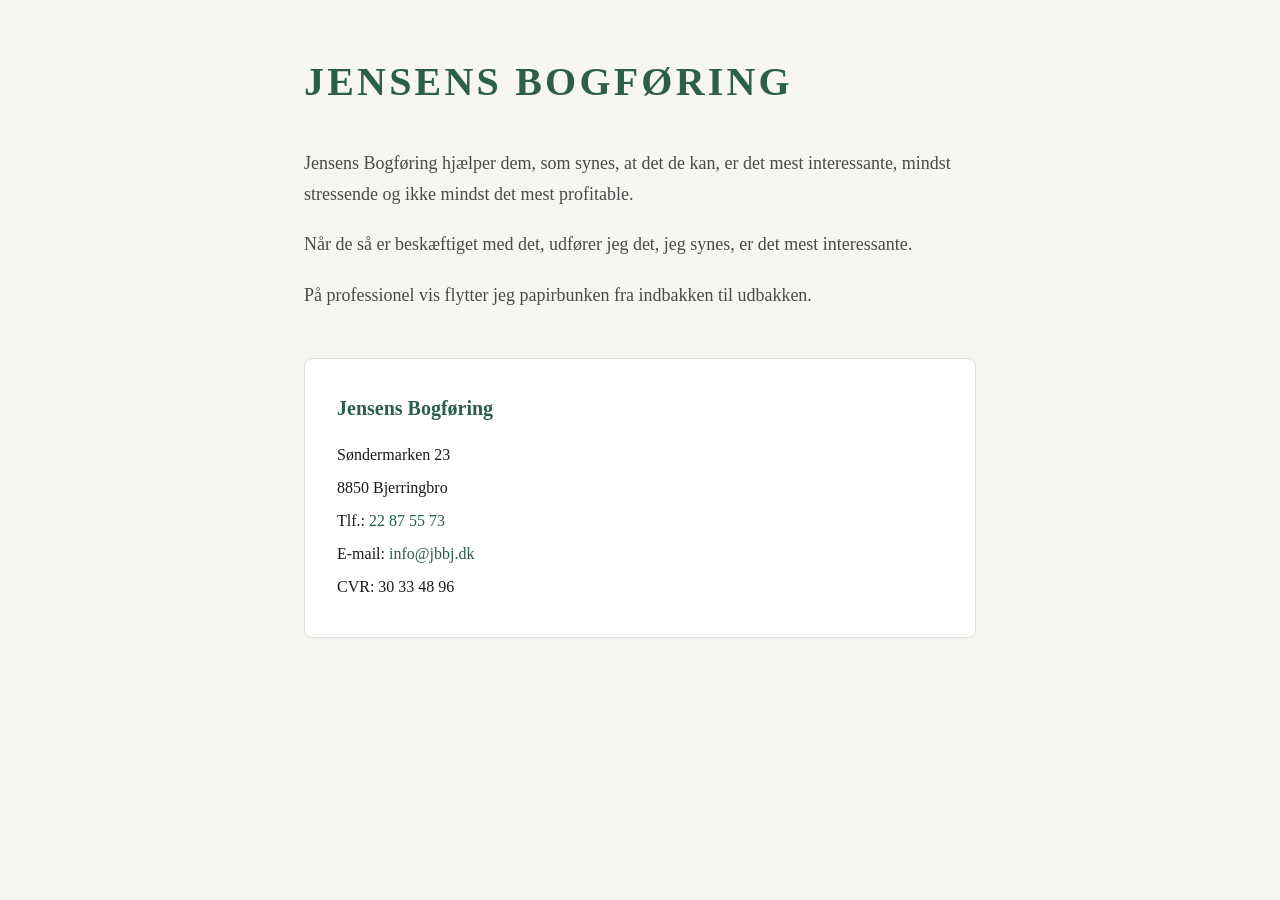
==== index.html @ cd6dfcfc "Tilføj statisk forside til Jensens Bogføring. Samme tekst som jensensbogforing.dk — klar til GitHub " ====
<!DOCTYPE html>
<html lang="da">
<head>
  <meta charset="UTF-8" />
  <meta name="viewport" content="width=device-width, initial-scale=1.0" />
  <title>Bogholder i Bjerringbro, Viborg og Randers | Jensens Bogføring</title>
  <meta name="description" content="Jensens Bogføring hjælper virksomheder med bogføring i Bjerringbro, Viborg og Randers. Professionel bogholder – papirbunken fra indbakken til udbakken." />
  <style>
    :root {
      --bg: #f7f6f3;
      --text: #1a1a1a;
      --muted: #4a4a4a;
      --accent: #2c5f4a;
      --card: #ffffff;
      --border: #e2e0da;
    }

    * {
      box-sizing: border-box;
      margin: 0;
      padding: 0;
    }

    body {
      font-family: Georgia, "Times New Roman", serif;
      background: var(--bg);
      color: var(--text);
      line-height: 1.7;
      min-height: 100vh;
    }

    .wrap {
      max-width: 720px;
      margin: 0 auto;
      padding: 3rem 1.5rem 4rem;
    }

    h1 {
      font-size: clamp(1.75rem, 5vw, 2.5rem);
      letter-spacing: 0.08em;
      text-transform: uppercase;
      color: var(--accent);
      margin-bottom: 2rem;
      font-weight: 700;
    }

    .intro p {
      font-size: 1.125rem;
      margin-bottom: 1.25rem;
      color: var(--muted);
    }

    .contact {
      margin-top: 3rem;
      padding: 2rem;
      background: var(--card);
      border: 1px solid var(--border);
      border-radius: 8px;
    }

    .contact h2 {
      font-size: 1.25rem;
      margin-bottom: 1rem;
      color: var(--accent);
    }

    .contact p {
      margin-bottom: 0.35rem;
    }

    .contact a {
      color: var(--accent);
      text-decoration: none;
    }

    .contact a:hover {
      text-decoration: underline;
    }
  </style>
</head>
<body>
  <main class="wrap">
    <h1>JENSENS BOGFØRING</h1>

    <section class="intro">
      <p>Jensens Bogføring hjælper dem, som synes, at det de kan, er det mest interessante, mindst stressende og ikke mindst det mest profitable.</p>
      <p>Når de så er beskæftiget med det, udfører jeg det, jeg synes, er det mest interessante.</p>
      <p>På professionel vis flytter jeg papirbunken fra indbakken til udbakken.</p>
    </section>

    <section class="contact">
      <h2>Jensens Bogføring</h2>
      <p>Søndermarken 23</p>
      <p>8850 Bjerringbro</p>
      <p>Tlf.: <a href="tel:+4522875573">22 87 55 73</a></p>
      <p>E-mail: <a href="mailto:info@jbbj.dk">info@jbbj.dk</a></p>
      <p>CVR: 30 33 48 96</p>
    </section>
  </main>
</body>
</html>
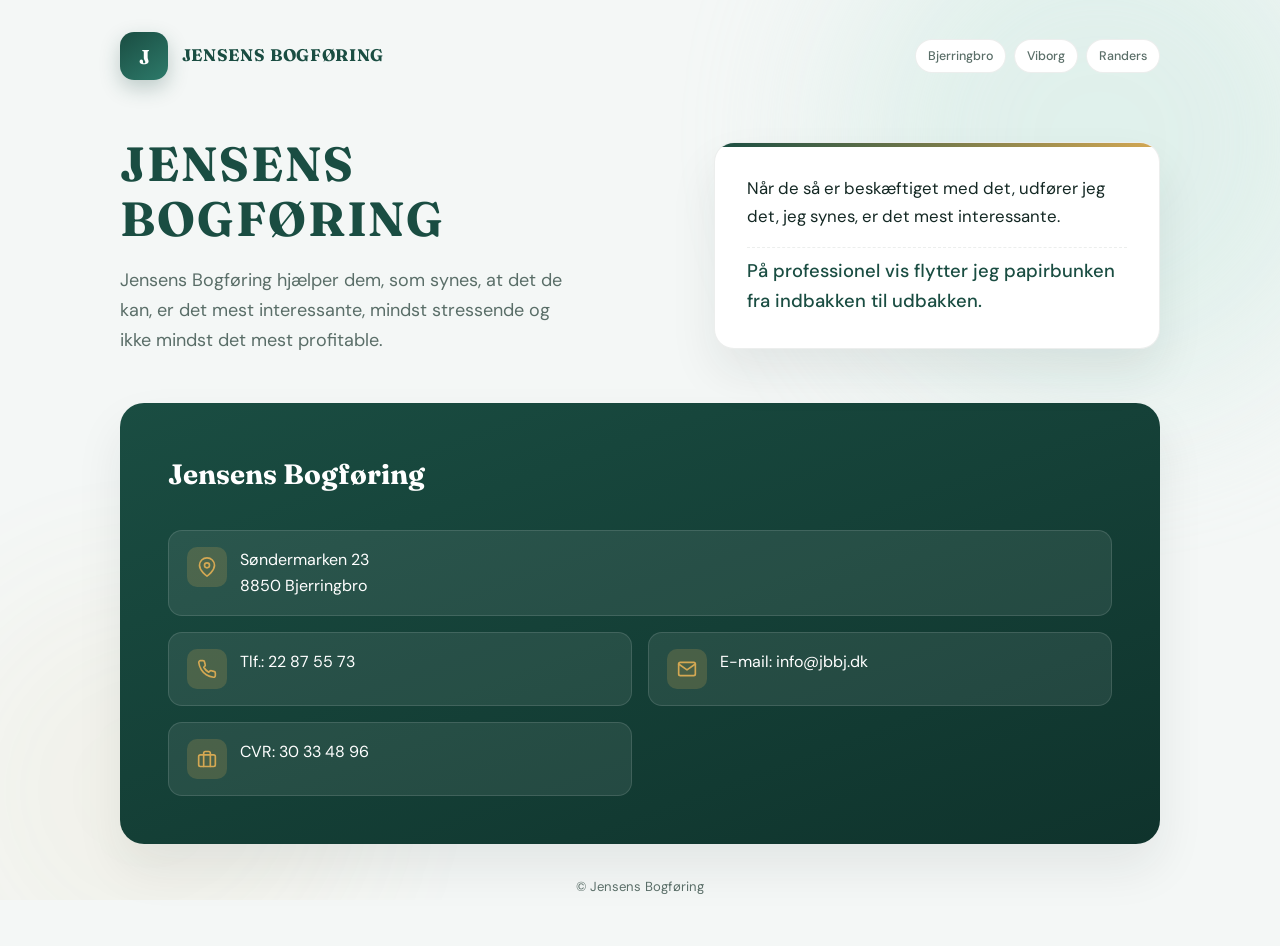
==== commit c698fc3f: "Opdatér design til moderne layout med samme tekst. Nyt hero-layout, kontaktkort og grøn/guld farvepa" ====
--- a/index.html
+++ b/index.html
@@ -5,97 +5,384 @@
   <meta name="viewport" content="width=device-width, initial-scale=1.0" />
   <title>Bogholder i Bjerringbro, Viborg og Randers | Jensens Bogføring</title>
   <meta name="description" content="Jensens Bogføring hjælper virksomheder med bogføring i Bjerringbro, Viborg og Randers. Professionel bogholder – papirbunken fra indbakken til udbakken." />
+  <link rel="preconnect" href="https://fonts.googleapis.com" />
+  <link rel="preconnect" href="https://fonts.gstatic.com" crossorigin />
+  <link href="https://fonts.googleapis.com/css2?family=DM+Sans:ital,opsz,wght@0,9..40,400;0,9..40,500;0,9..40,600;1,9..40,400&family=Fraunces:opsz,wght@9..144,600;9..144,700&display=swap" rel="stylesheet" />
   <style>
     :root {
-      --bg: #f7f6f3;
-      --text: #1a1a1a;
-      --muted: #4a4a4a;
-      --accent: #2c5f4a;
-      --card: #ffffff;
-      --border: #e2e0da;
-    }
-
-    * {
+      --bg: #f4f7f6;
+      --surface: #ffffff;
+      --ink: #142824;
+      --muted: #5a6e68;
+      --brand: #1a4d42;
+      --brand-light: #2d7a6a;
+      --accent: #d4a853;
+      --accent-soft: rgba(212, 168, 83, 0.14);
+      --border: rgba(20, 40, 36, 0.08);
+      --shadow: 0 24px 48px rgba(20, 40, 36, 0.08);
+      --radius: 20px;
+    }
+
+    *, *::before, *::after {
       box-sizing: border-box;
       margin: 0;
       padding: 0;
     }
 
+    html {
+      scroll-behavior: smooth;
+    }
+
     body {
-      font-family: Georgia, "Times New Roman", serif;
+      font-family: "DM Sans", system-ui, sans-serif;
       background: var(--bg);
-      color: var(--text);
-      line-height: 1.7;
+      color: var(--ink);
+      line-height: 1.65;
       min-height: 100vh;
     }
 
-    .wrap {
-      max-width: 720px;
+    .bg-shape {
+      position: fixed;
+      inset: 0;
+      z-index: -1;
+      overflow: hidden;
+      pointer-events: none;
+    }
+
+    .bg-shape::before,
+    .bg-shape::after {
+      content: "";
+      position: absolute;
+      border-radius: 50%;
+      filter: blur(80px);
+      opacity: 0.45;
+    }
+
+    .bg-shape::before {
+      width: 520px;
+      height: 520px;
+      background: #c8e8df;
+      top: -120px;
+      right: -80px;
+    }
+
+    .bg-shape::after {
+      width: 420px;
+      height: 420px;
+      background: var(--accent-soft);
+      bottom: -100px;
+      left: -60px;
+    }
+
+    .page {
+      max-width: 1080px;
       margin: 0 auto;
-      padding: 3rem 1.5rem 4rem;
-    }
-
-    h1 {
-      font-size: clamp(1.75rem, 5vw, 2.5rem);
-      letter-spacing: 0.08em;
+      padding: 2rem 1.25rem 3rem;
+    }
+
+    /* Header */
+    .site-header {
+      display: flex;
+      align-items: center;
+      justify-content: space-between;
+      gap: 1rem;
+      margin-bottom: 3.5rem;
+      flex-wrap: wrap;
+    }
+
+    .brand {
+      display: flex;
+      align-items: center;
+      gap: 0.85rem;
+      text-decoration: none;
+      color: inherit;
+    }
+
+    .brand-mark {
+      width: 48px;
+      height: 48px;
+      border-radius: 14px;
+      background: linear-gradient(145deg, var(--brand), var(--brand-light));
+      display: grid;
+      place-items: center;
+      color: #fff;
+      font-family: "Fraunces", Georgia, serif;
+      font-weight: 700;
+      font-size: 1.25rem;
+      box-shadow: 0 8px 20px rgba(26, 77, 66, 0.25);
+    }
+
+    .brand-text strong {
+      display: block;
+      font-family: "Fraunces", Georgia, serif;
+      font-size: 1.05rem;
+      letter-spacing: 0.04em;
+      color: var(--brand);
+    }
+
+    .brand-text span {
+      font-size: 0.8rem;
+      color: var(--muted);
+    }
+
+    .areas {
+      display: flex;
+      flex-wrap: wrap;
+      gap: 0.5rem;
+    }
+
+    .area-tag {
+      font-size: 0.78rem;
+      font-weight: 500;
+      padding: 0.35rem 0.75rem;
+      border-radius: 999px;
+      background: var(--surface);
+      border: 1px solid var(--border);
+      color: var(--muted);
+    }
+
+    /* Hero */
+    .hero {
+      display: grid;
+      grid-template-columns: 1fr;
+      gap: 2.5rem;
+      margin-bottom: 3rem;
+    }
+
+    @media (min-width: 768px) {
+      .hero {
+        grid-template-columns: 1.1fr 0.9fr;
+        align-items: center;
+        gap: 3rem;
+      }
+    }
+
+    .hero-copy h1 {
+      font-family: "Fraunces", Georgia, serif;
+      font-size: clamp(2rem, 5vw, 3rem);
+      line-height: 1.15;
+      color: var(--brand);
+      margin-bottom: 1.25rem;
+      letter-spacing: 0.04em;
+    }
+
+    .hero-lead {
+      font-size: 1.125rem;
+      color: var(--muted);
+      max-width: 38ch;
+    }
+
+    .hero-card {
+      background: var(--surface);
+      border: 1px solid var(--border);
+      border-radius: var(--radius);
+      padding: 2rem;
+      box-shadow: var(--shadow);
+      position: relative;
+      overflow: hidden;
+    }
+
+    .hero-card::before {
+      content: "";
+      position: absolute;
+      top: 0;
+      left: 0;
+      right: 0;
+      height: 4px;
+      background: linear-gradient(90deg, var(--brand), var(--accent));
+    }
+
+    .hero-card p {
+      font-size: 1.05rem;
+      color: var(--ink);
+      margin-bottom: 1rem;
+    }
+
+    .hero-card p:last-child {
+      margin-bottom: 0;
+    }
+
+    .hero-card p.highlight {
+      font-size: 1.15rem;
+      font-weight: 500;
+      color: var(--brand);
+      padding-top: 0.5rem;
+      border-top: 1px dashed var(--border);
+      margin-top: 0.5rem;
+    }
+
+    /* Contact */
+    .contact-section {
+      background: linear-gradient(160deg, var(--brand) 0%, #0f332c 100%);
+      border-radius: calc(var(--radius) + 4px);
+      padding: 2.5rem 2rem;
+      color: #fff;
+      box-shadow: var(--shadow);
+    }
+
+    @media (min-width: 640px) {
+      .contact-section {
+        padding: 3rem;
+      }
+    }
+
+    .contact-section h2 {
+      font-family: "Fraunces", Georgia, serif;
+      font-size: 1.75rem;
+      margin-bottom: 2rem;
+    }
+
+    .contact-grid {
+      display: grid;
+      gap: 1rem;
+    }
+
+    @media (min-width: 640px) {
+      .contact-grid {
+        grid-template-columns: repeat(2, 1fr);
+      }
+    }
+
+    .contact-item {
+      display: flex;
+      align-items: flex-start;
+      gap: 0.85rem;
+      background: rgba(255, 255, 255, 0.08);
+      border: 1px solid rgba(255, 255, 255, 0.12);
+      border-radius: 14px;
+      padding: 1rem 1.1rem;
+      transition: background 0.2s ease;
+    }
+
+    .contact-item:hover {
+      background: rgba(255, 255, 255, 0.12);
+    }
+
+    .contact-icon {
+      flex-shrink: 0;
+      width: 40px;
+      height: 40px;
+      border-radius: 10px;
+      background: rgba(212, 168, 83, 0.2);
+      display: grid;
+      place-items: center;
+      color: var(--accent);
+    }
+
+    .contact-icon svg {
+      width: 20px;
+      height: 20px;
+    }
+
+    .contact-item strong {
+      display: block;
+      font-size: 0.75rem;
       text-transform: uppercase;
+      letter-spacing: 0.06em;
+      color: rgba(255, 255, 255, 0.55);
+      margin-bottom: 0.15rem;
+    }
+
+    .contact-item span,
+    .contact-item a {
+      font-size: 1rem;
+      color: #fff;
+      text-decoration: none;
+    }
+
+    .contact-item a:hover {
       color: var(--accent);
-      margin-bottom: 2rem;
-      font-weight: 700;
-    }
-
-    .intro p {
-      font-size: 1.125rem;
-      margin-bottom: 1.25rem;
+    }
+
+    .contact-item.wide {
+      grid-column: 1 / -1;
+    }
+
+    footer {
+      margin-top: 2rem;
+      text-align: center;
+      font-size: 0.82rem;
       color: var(--muted);
-    }
-
-    .contact {
-      margin-top: 3rem;
-      padding: 2rem;
-      background: var(--card);
-      border: 1px solid var(--border);
-      border-radius: 8px;
-    }
-
-    .contact h2 {
-      font-size: 1.25rem;
-      margin-bottom: 1rem;
-      color: var(--accent);
-    }
-
-    .contact p {
-      margin-bottom: 0.35rem;
-    }
-
-    .contact a {
-      color: var(--accent);
-      text-decoration: none;
-    }
-
-    .contact a:hover {
-      text-decoration: underline;
     }
   </style>
 </head>
 <body>
-  <main class="wrap">
-    <h1>JENSENS BOGFØRING</h1>
-
-    <section class="intro">
-      <p>Jensens Bogføring hjælper dem, som synes, at det de kan, er det mest interessante, mindst stressende og ikke mindst det mest profitable.</p>
-      <p>Når de så er beskæftiget med det, udfører jeg det, jeg synes, er det mest interessante.</p>
-      <p>På professionel vis flytter jeg papirbunken fra indbakken til udbakken.</p>
-    </section>
-
-    <section class="contact">
-      <h2>Jensens Bogføring</h2>
-      <p>Søndermarken 23</p>
-      <p>8850 Bjerringbro</p>
-      <p>Tlf.: <a href="tel:+4522875573">22 87 55 73</a></p>
-      <p>E-mail: <a href="mailto:info@jbbj.dk">info@jbbj.dk</a></p>
-      <p>CVR: 30 33 48 96</p>
-    </section>
-  </main>
+  <div class="bg-shape" aria-hidden="true"></div>
+
+  <div class="page">
+    <header class="site-header">
+      <a href="#" class="brand">
+        <div class="brand-mark" aria-hidden="true">J</div>
+        <div class="brand-text">
+          <strong>JENSENS BOGFØRING</strong>
+        </div>
+      </a>
+      <div class="areas" aria-label="Områder">
+        <span class="area-tag">Bjerringbro</span>
+        <span class="area-tag">Viborg</span>
+        <span class="area-tag">Randers</span>
+      </div>
+    </header>
+
+    <main>
+      <section class="hero">
+        <div class="hero-copy">
+          <h1>JENSENS BOGFØRING</h1>
+          <p class="hero-lead">Jensens Bogføring hjælper dem, som synes, at det de kan, er det mest interessante, mindst stressende og ikke mindst det mest profitable.</p>
+        </div>
+
+        <div class="hero-card">
+          <p>Når de så er beskæftiget med det, udfører jeg det, jeg synes, er det mest interessante.</p>
+          <p class="highlight">På professionel vis flytter jeg papirbunken fra indbakken til udbakken.</p>
+        </div>
+      </section>
+
+      <section class="contact-section" id="kontakt">
+        <h2>Jensens Bogføring</h2>
+
+        <div class="contact-grid">
+          <div class="contact-item wide">
+            <div class="contact-icon" aria-hidden="true">
+              <svg viewBox="0 0 24 24" fill="none" stroke="currentColor" stroke-width="2" stroke-linecap="round" stroke-linejoin="round"><path d="M21 10c0 7-9 13-9 13s-9-6-9-13a9 9 0 0 1 18 0z"/><circle cx="12" cy="10" r="3"/></svg>
+            </div>
+            <div>
+              <span>Søndermarken 23<br />8850 Bjerringbro</span>
+            </div>
+          </div>
+
+          <div class="contact-item">
+            <div class="contact-icon" aria-hidden="true">
+              <svg viewBox="0 0 24 24" fill="none" stroke="currentColor" stroke-width="2" stroke-linecap="round" stroke-linejoin="round"><path d="M22 16.92v3a2 2 0 0 1-2.18 2 19.79 19.79 0 0 1-8.63-3.07 19.5 19.5 0 0 1-6-6 19.79 19.79 0 0 1-3.07-8.67A2 2 0 0 1 4.11 2h3a2 2 0 0 1 2 1.72c.127.96.361 1.903.7 2.81a2 2 0 0 1-.45 2.11L8.09 9.91a16 16 0 0 0 6 6l1.27-1.27a2 2 0 0 1 2.11-.45c.907.339 1.85.573 2.81.7A2 2 0 0 1 22 16.92z"/></svg>
+            </div>
+            <div>
+              <span>Tlf.: <a href="tel:+4522875573">22 87 55 73</a></span>
+            </div>
+          </div>
+
+          <div class="contact-item">
+            <div class="contact-icon" aria-hidden="true">
+              <svg viewBox="0 0 24 24" fill="none" stroke="currentColor" stroke-width="2" stroke-linecap="round" stroke-linejoin="round"><path d="M4 4h16c1.1 0 2 .9 2 2v12c0 1.1-.9 2-2 2H4c-1.1 0-2-.9-2-2V6c0-1.1.9-2 2-2z"/><polyline points="22,6 12,13 2,6"/></svg>
+            </div>
+            <div>
+              <span>E-mail: <a href="mailto:info@jbbj.dk">info@jbbj.dk</a></span>
+            </div>
+          </div>
+
+          <div class="contact-item">
+            <div class="contact-icon" aria-hidden="true">
+              <svg viewBox="0 0 24 24" fill="none" stroke="currentColor" stroke-width="2" stroke-linecap="round" stroke-linejoin="round"><rect x="2" y="7" width="20" height="14" rx="2" ry="2"/><path d="M16 21V5a2 2 0 0 0-2-2h-4a2 2 0 0 0-2 2v16"/></svg>
+            </div>
+            <div>
+              <span>CVR: 30 33 48 96</span>
+            </div>
+          </div>
+        </div>
+      </section>
+    </main>
+
+    <footer>
+      <p>&copy; Jensens Bogføring</p>
+    </footer>
+  </div>
 </body>
 </html>
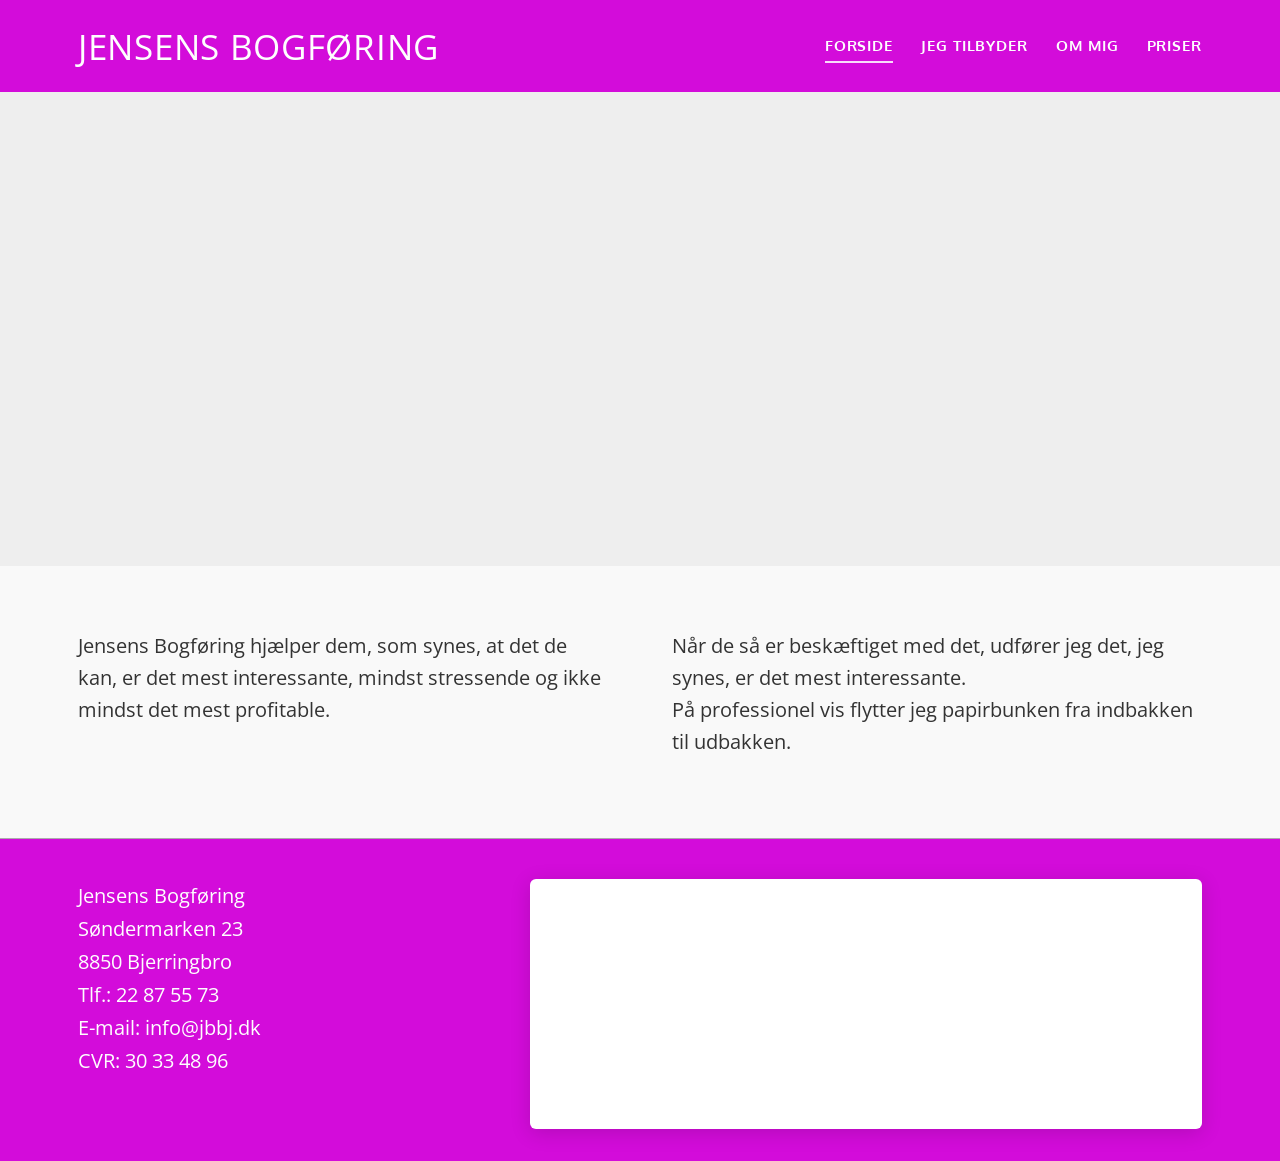
==== commit 5a637c43: "Redesign inspireret af jensensbogforing.dk. Magenta header/footer, hero-billede, to kolonner og kort" ====
--- a/index.html
+++ b/index.html
@@ -5,22 +5,18 @@
   <meta name="viewport" content="width=device-width, initial-scale=1.0" />
   <title>Bogholder i Bjerringbro, Viborg og Randers | Jensens Bogføring</title>
   <meta name="description" content="Jensens Bogføring hjælper virksomheder med bogføring i Bjerringbro, Viborg og Randers. Professionel bogholder – papirbunken fra indbakken til udbakken." />
+  <link rel="icon" href="https://impro.usercontent.one/appid/oneComWsb/domain/jensensbogforing.dk/media/jensensbogforing.dk/Bilder/FaviconNEU.png?etag=%224f8cc-57028c20%22&amp;sourceContentType=image%2Fpng&amp;resize=32,32&amp;ignoreAspectRatio" />
   <link rel="preconnect" href="https://fonts.googleapis.com" />
   <link rel="preconnect" href="https://fonts.gstatic.com" crossorigin />
-  <link href="https://fonts.googleapis.com/css2?family=DM+Sans:ital,opsz,wght@0,9..40,400;0,9..40,500;0,9..40,600;1,9..40,400&family=Fraunces:opsz,wght@9..144,600;9..144,700&display=swap" rel="stylesheet" />
+  <link href="https://fonts.googleapis.com/css2?family=Open+Sans:wght@400;600&family=Oxygen:wght@400;700&display=swap" rel="stylesheet" />
   <style>
     :root {
-      --bg: #f4f7f6;
-      --surface: #ffffff;
-      --ink: #142824;
-      --muted: #5a6e68;
-      --brand: #1a4d42;
-      --brand-light: #2d7a6a;
-      --accent: #d4a853;
-      --accent-soft: rgba(212, 168, 83, 0.14);
-      --border: rgba(20, 40, 36, 0.08);
-      --shadow: 0 24px 48px rgba(20, 40, 36, 0.08);
-      --radius: 20px;
+      --brand: #d30cda;
+      --brand-dark: #b80ab8;
+      --bg: #f9f9f9;
+      --text: #333;
+      --white: #fefefe;
+      --max: 1172px;
     }
 
     *, *::before, *::after {
@@ -29,360 +25,253 @@
       padding: 0;
     }
 
-    html {
-      scroll-behavior: smooth;
-    }
-
     body {
-      font-family: "DM Sans", system-ui, sans-serif;
+      font-family: "Open Sans", Arial, sans-serif;
       background: var(--bg);
-      color: var(--ink);
-      line-height: 1.65;
-      min-height: 100vh;
-    }
-
-    .bg-shape {
-      position: fixed;
-      inset: 0;
-      z-index: -1;
-      overflow: hidden;
-      pointer-events: none;
-    }
-
-    .bg-shape::before,
-    .bg-shape::after {
-      content: "";
-      position: absolute;
-      border-radius: 50%;
-      filter: blur(80px);
-      opacity: 0.45;
-    }
-
-    .bg-shape::before {
-      width: 520px;
-      height: 520px;
-      background: #c8e8df;
-      top: -120px;
-      right: -80px;
-    }
-
-    .bg-shape::after {
-      width: 420px;
-      height: 420px;
-      background: var(--accent-soft);
-      bottom: -100px;
-      left: -60px;
-    }
-
-    .page {
-      max-width: 1080px;
-      margin: 0 auto;
-      padding: 2rem 1.25rem 3rem;
+      color: var(--text);
+      line-height: 1.6;
+    }
+
+    img {
+      display: block;
+      max-width: 100%;
+    }
+
+    a {
+      color: inherit;
+      text-decoration: none;
     }
 
     /* Header */
     .site-header {
+      background: var(--brand);
+      color: var(--white);
+    }
+
+    .header-inner {
+      max-width: var(--max);
+      margin: 0 auto;
+      padding: 1.1rem 1.5rem;
       display: flex;
       align-items: center;
       justify-content: space-between;
-      gap: 1rem;
-      margin-bottom: 3.5rem;
+      gap: 1.5rem;
       flex-wrap: wrap;
     }
 
-    .brand {
-      display: flex;
-      align-items: center;
-      gap: 0.85rem;
-      text-decoration: none;
-      color: inherit;
-    }
-
-    .brand-mark {
-      width: 48px;
-      height: 48px;
-      border-radius: 14px;
-      background: linear-gradient(145deg, var(--brand), var(--brand-light));
-      display: grid;
-      place-items: center;
-      color: #fff;
-      font-family: "Fraunces", Georgia, serif;
+    .logo {
+      font-size: clamp(1.6rem, 4vw, 2.2rem);
+      font-weight: 400;
+      letter-spacing: 0.02em;
+      color: var(--white);
+      white-space: nowrap;
+    }
+
+    .nav-toggle {
+      display: none;
+      background: none;
+      border: 2px solid rgba(255,255,255,0.6);
+      color: var(--white);
+      font-family: "Oxygen", sans-serif;
+      font-size: 0.85rem;
       font-weight: 700;
-      font-size: 1.25rem;
-      box-shadow: 0 8px 20px rgba(26, 77, 66, 0.25);
-    }
-
-    .brand-text strong {
-      display: block;
-      font-family: "Fraunces", Georgia, serif;
-      font-size: 1.05rem;
-      letter-spacing: 0.04em;
-      color: var(--brand);
-    }
-
-    .brand-text span {
-      font-size: 0.8rem;
-      color: var(--muted);
-    }
-
-    .areas {
+      letter-spacing: 0.08em;
+      text-transform: uppercase;
+      padding: 0.45rem 0.75rem;
+      border-radius: 4px;
+      cursor: pointer;
+    }
+
+    .main-nav ul {
+      list-style: none;
       display: flex;
       flex-wrap: wrap;
-      gap: 0.5rem;
-    }
-
-    .area-tag {
-      font-size: 0.78rem;
-      font-weight: 500;
-      padding: 0.35rem 0.75rem;
-      border-radius: 999px;
-      background: var(--surface);
-      border: 1px solid var(--border);
-      color: var(--muted);
+      gap: 0.25rem 1.75rem;
+    }
+
+    .main-nav a {
+      font-family: "Oxygen", sans-serif;
+      font-size: 0.95rem;
+      font-weight: 700;
+      letter-spacing: 0.06em;
+      text-transform: uppercase;
+      color: var(--white);
+      padding: 0.35rem 0;
+      border-bottom: 2px solid transparent;
+      transition: border-color 0.2s;
+    }
+
+    .main-nav a:hover,
+    .main-nav a.active {
+      border-bottom-color: rgba(255,255,255,0.85);
     }
 
     /* Hero */
     .hero {
+      width: 100%;
+      min-height: clamp(220px, 40vw, 474px);
+      background: #eee center / cover no-repeat url("https://impro.usercontent.one/appid/oneComWsb/domain/jensensbogforing.dk/media/jensensbogforing.dk/onewebmedia/Billed%205.PNG?etag=%2213bad2-5b37d314%22&sourceContentType=image%2Fpng&quality=85");
+    }
+
+    /* Content */
+    .content {
+      max-width: var(--max);
+      margin: 0 auto;
+      padding: 4rem 1.5rem 5rem;
+    }
+
+    .content-grid {
       display: grid;
-      grid-template-columns: 1fr;
-      gap: 2.5rem;
-      margin-bottom: 3rem;
-    }
-
-    @media (min-width: 768px) {
-      .hero {
-        grid-template-columns: 1.1fr 0.9fr;
-        align-items: center;
-        gap: 3rem;
-      }
-    }
-
-    .hero-copy h1 {
-      font-family: "Fraunces", Georgia, serif;
-      font-size: clamp(2rem, 5vw, 3rem);
-      line-height: 1.15;
-      color: var(--brand);
-      margin-bottom: 1.25rem;
-      letter-spacing: 0.04em;
-    }
-
-    .hero-lead {
-      font-size: 1.125rem;
-      color: var(--muted);
-      max-width: 38ch;
-    }
-
-    .hero-card {
-      background: var(--surface);
-      border: 1px solid var(--border);
-      border-radius: var(--radius);
-      padding: 2rem;
-      box-shadow: var(--shadow);
-      position: relative;
+      grid-template-columns: 1fr 1fr;
+      gap: 3rem 4rem;
+    }
+
+    .content p {
+      font-size: 1.25rem;
+      line-height: 1.6;
+    }
+
+    /* Footer */
+    .site-footer {
+      background: var(--brand);
+      color: var(--white);
+      border-top: 1px solid #acacac;
+    }
+
+    .footer-inner {
+      max-width: var(--max);
+      margin: 0 auto;
+      padding: 2.5rem 1.5rem 2rem;
+      display: grid;
+      grid-template-columns: 1fr 1.6fr;
+      gap: 2rem;
+      align-items: start;
+    }
+
+    .contact-lines h2 {
+      font-size: 1.25rem;
+      font-weight: 400;
+      line-height: 1.65;
+      margin-bottom: 0;
+    }
+
+    .contact-lines a:hover {
+      text-decoration: underline;
+    }
+
+    .map-wrap {
+      border-radius: 6px;
       overflow: hidden;
-    }
-
-    .hero-card::before {
-      content: "";
-      position: absolute;
-      top: 0;
-      left: 0;
-      right: 0;
-      height: 4px;
-      background: linear-gradient(90deg, var(--brand), var(--accent));
-    }
-
-    .hero-card p {
-      font-size: 1.05rem;
-      color: var(--ink);
-      margin-bottom: 1rem;
-    }
-
-    .hero-card p:last-child {
-      margin-bottom: 0;
-    }
-
-    .hero-card p.highlight {
-      font-size: 1.15rem;
-      font-weight: 500;
-      color: var(--brand);
-      padding-top: 0.5rem;
-      border-top: 1px dashed var(--border);
-      margin-top: 0.5rem;
-    }
-
-    /* Contact */
-    .contact-section {
-      background: linear-gradient(160deg, var(--brand) 0%, #0f332c 100%);
-      border-radius: calc(var(--radius) + 4px);
-      padding: 2.5rem 2rem;
-      color: #fff;
-      box-shadow: var(--shadow);
-    }
-
-    @media (min-width: 640px) {
-      .contact-section {
-        padding: 3rem;
-      }
-    }
-
-    .contact-section h2 {
-      font-family: "Fraunces", Georgia, serif;
-      font-size: 1.75rem;
-      margin-bottom: 2rem;
-    }
-
-    .contact-grid {
-      display: grid;
-      gap: 1rem;
-    }
-
-    @media (min-width: 640px) {
-      .contact-grid {
-        grid-template-columns: repeat(2, 1fr);
-      }
-    }
-
-    .contact-item {
-      display: flex;
-      align-items: flex-start;
-      gap: 0.85rem;
-      background: rgba(255, 255, 255, 0.08);
-      border: 1px solid rgba(255, 255, 255, 0.12);
-      border-radius: 14px;
-      padding: 1rem 1.1rem;
-      transition: background 0.2s ease;
-    }
-
-    .contact-item:hover {
-      background: rgba(255, 255, 255, 0.12);
-    }
-
-    .contact-icon {
-      flex-shrink: 0;
-      width: 40px;
-      height: 40px;
-      border-radius: 10px;
-      background: rgba(212, 168, 83, 0.2);
-      display: grid;
-      place-items: center;
-      color: var(--accent);
-    }
-
-    .contact-icon svg {
-      width: 20px;
-      height: 20px;
-    }
-
-    .contact-item strong {
+      box-shadow: 0 4px 20px rgba(0,0,0,0.15);
+      background: #fff;
+      min-height: 250px;
+    }
+
+    .map-wrap iframe {
       display: block;
-      font-size: 0.75rem;
-      text-transform: uppercase;
-      letter-spacing: 0.06em;
-      color: rgba(255, 255, 255, 0.55);
-      margin-bottom: 0.15rem;
-    }
-
-    .contact-item span,
-    .contact-item a {
-      font-size: 1rem;
-      color: #fff;
-      text-decoration: none;
-    }
-
-    .contact-item a:hover {
-      color: var(--accent);
-    }
-
-    .contact-item.wide {
-      grid-column: 1 / -1;
-    }
-
-    footer {
-      margin-top: 2rem;
-      text-align: center;
-      font-size: 0.82rem;
-      color: var(--muted);
+      width: 100%;
+      height: 250px;
+      border: 0;
+    }
+
+    /* Mobile */
+    @media (max-width: 768px) {
+      .nav-toggle {
+        display: block;
+        margin-left: auto;
+      }
+
+      .main-nav {
+        display: none;
+        width: 100%;
+      }
+
+      .main-nav.open {
+        display: block;
+      }
+
+      .main-nav ul {
+        flex-direction: column;
+        gap: 0.5rem;
+        padding-top: 0.5rem;
+      }
+
+      .content-grid {
+        grid-template-columns: 1fr;
+        gap: 2rem;
+      }
+
+      .content {
+        padding: 2.5rem 1.25rem 3rem;
+      }
+
+      .content p {
+        font-size: 1.1rem;
+      }
+
+      .footer-inner {
+        grid-template-columns: 1fr;
+      }
     }
   </style>
 </head>
 <body>
-  <div class="bg-shape" aria-hidden="true"></div>
-
-  <div class="page">
-    <header class="site-header">
-      <a href="#" class="brand">
-        <div class="brand-mark" aria-hidden="true">J</div>
-        <div class="brand-text">
-          <strong>JENSENS BOGFØRING</strong>
-        </div>
-      </a>
-      <div class="areas" aria-label="Områder">
-        <span class="area-tag">Bjerringbro</span>
-        <span class="area-tag">Viborg</span>
-        <span class="area-tag">Randers</span>
+  <header class="site-header">
+    <div class="header-inner">
+      <a href="#" class="logo">JENSENS BOGFØRING</a>
+      <button class="nav-toggle" type="button" aria-expanded="false" aria-controls="main-nav">Menu</button>
+      <nav class="main-nav" id="main-nav" aria-label="Hovedmenu">
+        <ul>
+          <li><a href="#" class="active">Forside</a></li>
+          <li><a href="#">Jeg tilbyder</a></li>
+          <li><a href="#">Om mig</a></li>
+          <li><a href="#">Priser</a></li>
+        </ul>
+      </nav>
+    </div>
+  </header>
+
+  <div class="hero" role="img" aria-label="Billede af kontorarbejde med laptop"></div>
+
+  <main class="content">
+    <div class="content-grid">
+      <p>Jensens Bogføring hjælper dem, som synes, at det de kan, er det mest interessante, mindst stressende og ikke mindst det mest profitable.</p>
+      <div>
+        <p>Når de så er beskæftiget med det, udfører jeg det, jeg synes, er det mest interessante.</p>
+        <p>På professionel vis flytter jeg papirbunken fra indbakken til udbakken.</p>
       </div>
-    </header>
-
-    <main>
-      <section class="hero">
-        <div class="hero-copy">
-          <h1>JENSENS BOGFØRING</h1>
-          <p class="hero-lead">Jensens Bogføring hjælper dem, som synes, at det de kan, er det mest interessante, mindst stressende og ikke mindst det mest profitable.</p>
-        </div>
-
-        <div class="hero-card">
-          <p>Når de så er beskæftiget med det, udfører jeg det, jeg synes, er det mest interessante.</p>
-          <p class="highlight">På professionel vis flytter jeg papirbunken fra indbakken til udbakken.</p>
-        </div>
-      </section>
-
-      <section class="contact-section" id="kontakt">
+    </div>
+  </main>
+
+  <footer class="site-footer">
+    <div class="footer-inner">
+      <div class="contact-lines">
         <h2>Jensens Bogføring</h2>
-
-        <div class="contact-grid">
-          <div class="contact-item wide">
-            <div class="contact-icon" aria-hidden="true">
-              <svg viewBox="0 0 24 24" fill="none" stroke="currentColor" stroke-width="2" stroke-linecap="round" stroke-linejoin="round"><path d="M21 10c0 7-9 13-9 13s-9-6-9-13a9 9 0 0 1 18 0z"/><circle cx="12" cy="10" r="3"/></svg>
-            </div>
-            <div>
-              <span>Søndermarken 23<br />8850 Bjerringbro</span>
-            </div>
-          </div>
-
-          <div class="contact-item">
-            <div class="contact-icon" aria-hidden="true">
-              <svg viewBox="0 0 24 24" fill="none" stroke="currentColor" stroke-width="2" stroke-linecap="round" stroke-linejoin="round"><path d="M22 16.92v3a2 2 0 0 1-2.18 2 19.79 19.79 0 0 1-8.63-3.07 19.5 19.5 0 0 1-6-6 19.79 19.79 0 0 1-3.07-8.67A2 2 0 0 1 4.11 2h3a2 2 0 0 1 2 1.72c.127.96.361 1.903.7 2.81a2 2 0 0 1-.45 2.11L8.09 9.91a16 16 0 0 0 6 6l1.27-1.27a2 2 0 0 1 2.11-.45c.907.339 1.85.573 2.81.7A2 2 0 0 1 22 16.92z"/></svg>
-            </div>
-            <div>
-              <span>Tlf.: <a href="tel:+4522875573">22 87 55 73</a></span>
-            </div>
-          </div>
-
-          <div class="contact-item">
-            <div class="contact-icon" aria-hidden="true">
-              <svg viewBox="0 0 24 24" fill="none" stroke="currentColor" stroke-width="2" stroke-linecap="round" stroke-linejoin="round"><path d="M4 4h16c1.1 0 2 .9 2 2v12c0 1.1-.9 2-2 2H4c-1.1 0-2-.9-2-2V6c0-1.1.9-2 2-2z"/><polyline points="22,6 12,13 2,6"/></svg>
-            </div>
-            <div>
-              <span>E-mail: <a href="mailto:info@jbbj.dk">info@jbbj.dk</a></span>
-            </div>
-          </div>
-
-          <div class="contact-item">
-            <div class="contact-icon" aria-hidden="true">
-              <svg viewBox="0 0 24 24" fill="none" stroke="currentColor" stroke-width="2" stroke-linecap="round" stroke-linejoin="round"><rect x="2" y="7" width="20" height="14" rx="2" ry="2"/><path d="M16 21V5a2 2 0 0 0-2-2h-4a2 2 0 0 0-2 2v16"/></svg>
-            </div>
-            <div>
-              <span>CVR: 30 33 48 96</span>
-            </div>
-          </div>
-        </div>
-      </section>
-    </main>
-
-    <footer>
-      <p>&copy; Jensens Bogføring</p>
-    </footer>
-  </div>
+        <h2>Søndermarken 23</h2>
+        <h2>8850 Bjerringbro</h2>
+        <h2>Tlf.: <a href="tel:+4522875573">22 87 55 73</a></h2>
+        <h2>E-mail: <a href="mailto:info@jbbj.dk">info@jbbj.dk</a></h2>
+        <h2>CVR: 30 33 48 96</h2>
+      </div>
+      <div class="map-wrap">
+        <iframe
+          title="Kort over Jensens Bogføring"
+          loading="lazy"
+          referrerpolicy="no-referrer-when-downgrade"
+          src="https://www.google.com/maps/embed?pb=!1m18!1m12!1m3!1d2209.755192904033!2d9.665286084613216!3d56.3685559139625!2m3!1f0!2f0!3f0!3m2!1i1024!2i768!4f13.1!3m3!1m2!1s0x464bf8293d55d49d%3A0x594dfc778835ecf9!2sS%C3%B8ndermarken%2023%2C%208850%20Bjerringbro!5e0!3m2!1sda!2sdk!4v1530386312200"
+          allowfullscreen>
+        </iframe>
+      </div>
+    </div>
+  </footer>
+
+  <script>
+    const toggle = document.querySelector('.nav-toggle');
+    const nav = document.querySelector('.main-nav');
+    toggle.addEventListener('click', () => {
+      const open = nav.classList.toggle('open');
+      toggle.setAttribute('aria-expanded', open);
+    });
+  </script>
 </body>
 </html>
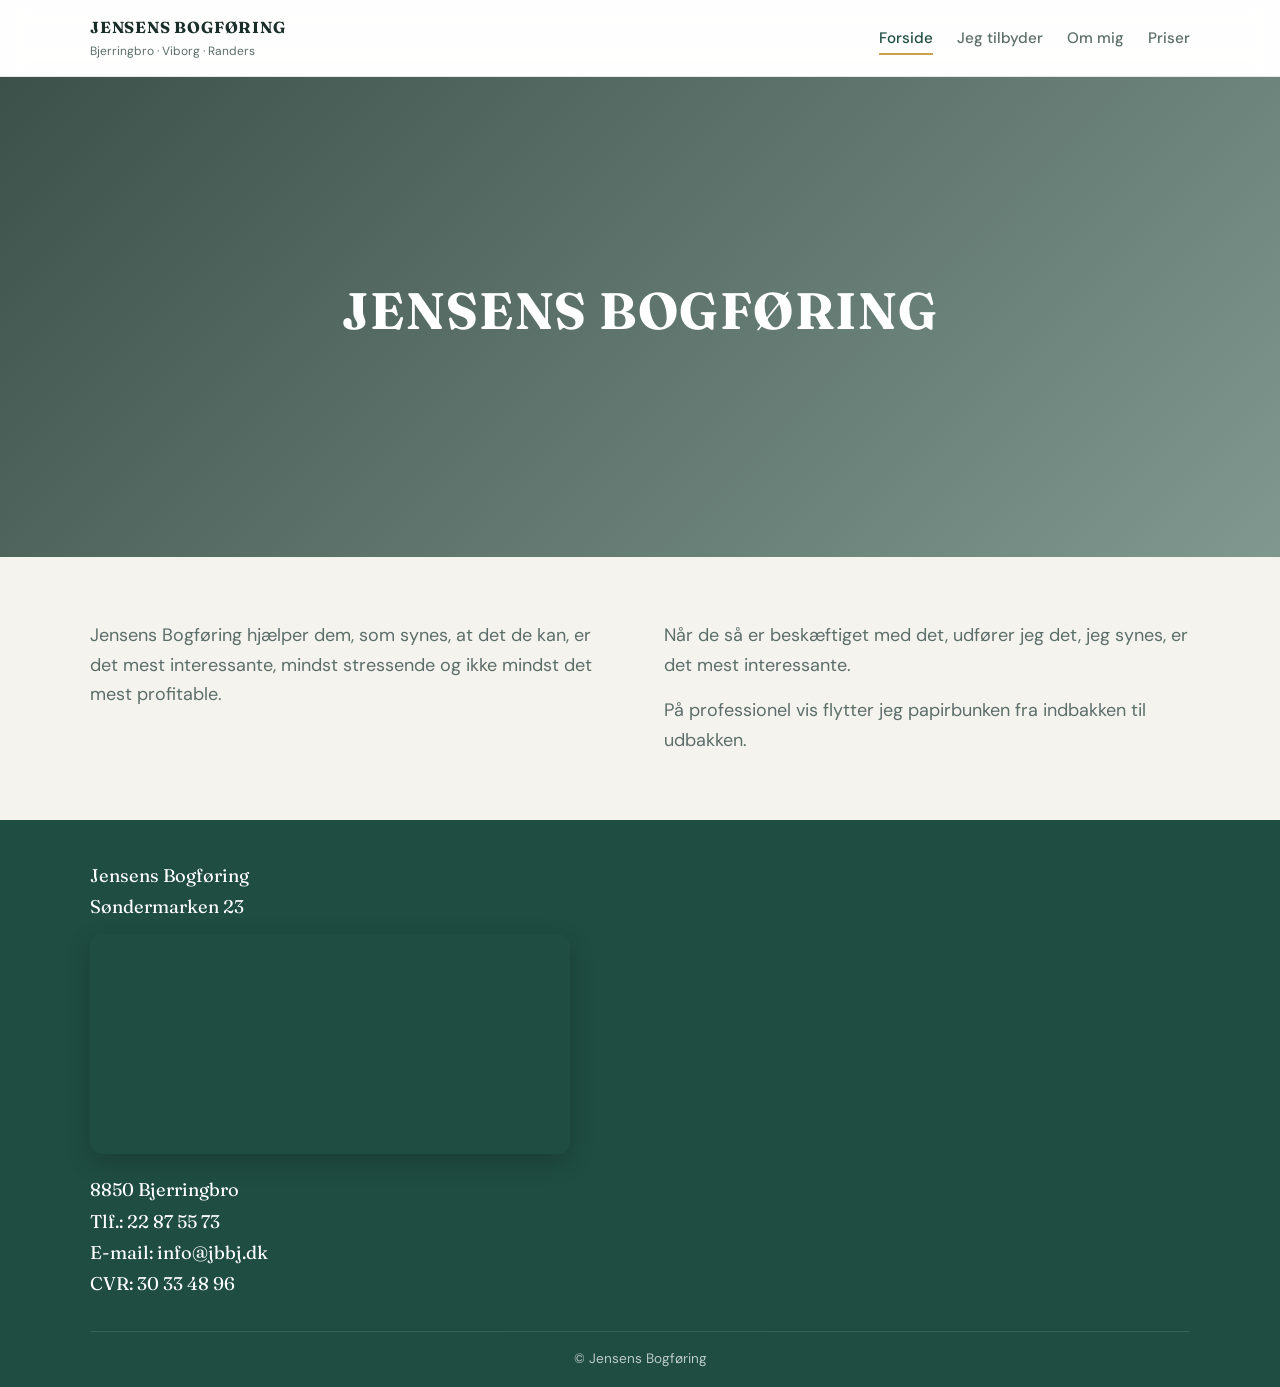
==== commit 73222398: "Fjern ødelagt header-logo og flyt kort under adressen. Co-authored-by: Cursor <cursoragent@cursor.co" ====
--- a/index.html
+++ b/index.html
@@ -4,274 +4,70 @@
   <meta charset="UTF-8" />
   <meta name="viewport" content="width=device-width, initial-scale=1.0" />
   <title>Bogholder i Bjerringbro, Viborg og Randers | Jensens Bogføring</title>
-  <meta name="description" content="Jensens Bogføring hjælper virksomheder med bogføring i Bjerringbro, Viborg og Randers. Professionel bogholder – papirbunken fra indbakken til udbakken." />
-  <link rel="icon" href="https://impro.usercontent.one/appid/oneComWsb/domain/jensensbogforing.dk/media/jensensbogforing.dk/Bilder/FaviconNEU.png?etag=%224f8cc-57028c20%22&amp;sourceContentType=image%2Fpng&amp;resize=32,32&amp;ignoreAspectRatio" />
+  <meta name="description" content="Jensens Bogføring hjælper virksomheder med bogføring i Bjerringbro, Viborg og Randers." />
+  <link rel="icon" href="https://impro.usercontent.one/appid/oneComWsb/domain/jensensbogforing.dk/media/jensensbogforing.dk/Bilder/FaviconNEU.png?etag=%224f8cc-57028c20%22&sourceContentType=image%2Fpng&resize=32,32&ignoreAspectRatio" />
   <link rel="preconnect" href="https://fonts.googleapis.com" />
   <link rel="preconnect" href="https://fonts.gstatic.com" crossorigin />
-  <link href="https://fonts.googleapis.com/css2?family=Open+Sans:wght@400;600&family=Oxygen:wght@400;700&display=swap" rel="stylesheet" />
-  <style>
-    :root {
-      --brand: #d30cda;
-      --brand-dark: #b80ab8;
-      --bg: #f9f9f9;
-      --text: #333;
-      --white: #fefefe;
-      --max: 1172px;
-    }
-
-    *, *::before, *::after {
-      box-sizing: border-box;
-      margin: 0;
-      padding: 0;
-    }
-
-    body {
-      font-family: "Open Sans", Arial, sans-serif;
-      background: var(--bg);
-      color: var(--text);
-      line-height: 1.6;
-    }
-
-    img {
-      display: block;
-      max-width: 100%;
-    }
-
-    a {
-      color: inherit;
-      text-decoration: none;
-    }
-
-    /* Header */
-    .site-header {
-      background: var(--brand);
-      color: var(--white);
-    }
-
-    .header-inner {
-      max-width: var(--max);
-      margin: 0 auto;
-      padding: 1.1rem 1.5rem;
-      display: flex;
-      align-items: center;
-      justify-content: space-between;
-      gap: 1.5rem;
-      flex-wrap: wrap;
-    }
-
-    .logo {
-      font-size: clamp(1.6rem, 4vw, 2.2rem);
-      font-weight: 400;
-      letter-spacing: 0.02em;
-      color: var(--white);
-      white-space: nowrap;
-    }
-
-    .nav-toggle {
-      display: none;
-      background: none;
-      border: 2px solid rgba(255,255,255,0.6);
-      color: var(--white);
-      font-family: "Oxygen", sans-serif;
-      font-size: 0.85rem;
-      font-weight: 700;
-      letter-spacing: 0.08em;
-      text-transform: uppercase;
-      padding: 0.45rem 0.75rem;
-      border-radius: 4px;
-      cursor: pointer;
-    }
-
-    .main-nav ul {
-      list-style: none;
-      display: flex;
-      flex-wrap: wrap;
-      gap: 0.25rem 1.75rem;
-    }
-
-    .main-nav a {
-      font-family: "Oxygen", sans-serif;
-      font-size: 0.95rem;
-      font-weight: 700;
-      letter-spacing: 0.06em;
-      text-transform: uppercase;
-      color: var(--white);
-      padding: 0.35rem 0;
-      border-bottom: 2px solid transparent;
-      transition: border-color 0.2s;
-    }
-
-    .main-nav a:hover,
-    .main-nav a.active {
-      border-bottom-color: rgba(255,255,255,0.85);
-    }
-
-    /* Hero */
-    .hero {
-      width: 100%;
-      min-height: clamp(220px, 40vw, 474px);
-      background: #eee center / cover no-repeat url("https://impro.usercontent.one/appid/oneComWsb/domain/jensensbogforing.dk/media/jensensbogforing.dk/onewebmedia/Billed%205.PNG?etag=%2213bad2-5b37d314%22&sourceContentType=image%2Fpng&quality=85");
-    }
-
-    /* Content */
-    .content {
-      max-width: var(--max);
-      margin: 0 auto;
-      padding: 4rem 1.5rem 5rem;
-    }
-
-    .content-grid {
-      display: grid;
-      grid-template-columns: 1fr 1fr;
-      gap: 3rem 4rem;
-    }
-
-    .content p {
-      font-size: 1.25rem;
-      line-height: 1.6;
-    }
-
-    /* Footer */
-    .site-footer {
-      background: var(--brand);
-      color: var(--white);
-      border-top: 1px solid #acacac;
-    }
-
-    .footer-inner {
-      max-width: var(--max);
-      margin: 0 auto;
-      padding: 2.5rem 1.5rem 2rem;
-      display: grid;
-      grid-template-columns: 1fr 1.6fr;
-      gap: 2rem;
-      align-items: start;
-    }
-
-    .contact-lines h2 {
-      font-size: 1.25rem;
-      font-weight: 400;
-      line-height: 1.65;
-      margin-bottom: 0;
-    }
-
-    .contact-lines a:hover {
-      text-decoration: underline;
-    }
-
-    .map-wrap {
-      border-radius: 6px;
-      overflow: hidden;
-      box-shadow: 0 4px 20px rgba(0,0,0,0.15);
-      background: #fff;
-      min-height: 250px;
-    }
-
-    .map-wrap iframe {
-      display: block;
-      width: 100%;
-      height: 250px;
-      border: 0;
-    }
-
-    /* Mobile */
-    @media (max-width: 768px) {
-      .nav-toggle {
-        display: block;
-        margin-left: auto;
-      }
-
-      .main-nav {
-        display: none;
-        width: 100%;
-      }
-
-      .main-nav.open {
-        display: block;
-      }
-
-      .main-nav ul {
-        flex-direction: column;
-        gap: 0.5rem;
-        padding-top: 0.5rem;
-      }
-
-      .content-grid {
-        grid-template-columns: 1fr;
-        gap: 2rem;
-      }
-
-      .content {
-        padding: 2.5rem 1.25rem 3rem;
-      }
-
-      .content p {
-        font-size: 1.1rem;
-      }
-
-      .footer-inner {
-        grid-template-columns: 1fr;
-      }
-    }
-  </style>
+  <link href="https://fonts.googleapis.com/css2?family=DM+Sans:opsz,wght@9..40,400;9..40,500;9..40,600&family=Fraunces:opsz,wght@9..144,600;9..144,700&display=swap" rel="stylesheet" />
+  <link rel="stylesheet" href="assets/css/style.css" />
 </head>
 <body>
   <header class="site-header">
-    <div class="header-inner">
-      <a href="#" class="logo">JENSENS BOGFØRING</a>
+    <div class="container header-inner">
+      <a href="index.html" class="brand">
+        <div>
+          <strong>JENSENS BOGFØRING</strong>
+          <span>Bjerringbro · Viborg · Randers</span>
+        </div>
+      </a>
       <button class="nav-toggle" type="button" aria-expanded="false" aria-controls="main-nav">Menu</button>
       <nav class="main-nav" id="main-nav" aria-label="Hovedmenu">
         <ul>
-          <li><a href="#" class="active">Forside</a></li>
-          <li><a href="#">Jeg tilbyder</a></li>
-          <li><a href="#">Om mig</a></li>
-          <li><a href="#">Priser</a></li>
+          <li><a href="index.html" class="active">Forside</a></li>
+          <li><a href="jeg-tilbyder.html">Jeg tilbyder</a></li>
+          <li><a href="om-mig.html">Om mig</a></li>
+          <li><a href="priser.html">Priser</a></li>
         </ul>
       </nav>
     </div>
   </header>
 
-  <div class="hero" role="img" aria-label="Billede af kontorarbejde med laptop"></div>
+  <section class="hero">
+    <div class="hero-bg" style="background-image:url('https://impro.usercontent.one/appid/oneComWsb/domain/jensensbogforing.dk/media/jensensbogforing.dk/onewebmedia/Billed%205.PNG?etag=%2213bad2-5b37d314%22&sourceContentType=image%2Fpng&quality=85&progressive')"></div>
+    <div class="hero-overlay"></div>
+    <div class="hero-content">
+      <h1>JENSENS BOGFØRING</h1>
+    </div>
+  </section>
 
-  <main class="content">
-    <div class="content-grid">
-      <p>Jensens Bogføring hjælper dem, som synes, at det de kan, er det mest interessante, mindst stressende og ikke mindst det mest profitable.</p>
-      <div>
-        <p>Når de så er beskæftiget med det, udfører jeg det, jeg synes, er det mest interessante.</p>
-        <p>På professionel vis flytter jeg papirbunken fra indbakken til udbakken.</p>
+  <main>
+    <section class="page-section">
+      <div class="container split">
+        <p>Jensens Bogføring hjælper dem, som synes, at det de kan, er det mest interessante, mindst stressende og ikke mindst det mest profitable.</p>
+        <div>
+          <p>Når de så er beskæftiget med det, udfører jeg det, jeg synes, er det mest interessante.</p>
+          <p>På professionel vis flytter jeg papirbunken fra indbakken til udbakken.</p>
+        </div>
       </div>
-    </div>
+    </section>
   </main>
 
   <footer class="site-footer">
-    <div class="footer-inner">
-      <div class="contact-lines">
+    <div class="container footer-inner">
+      <div class="footer-contact">
         <h2>Jensens Bogføring</h2>
         <h2>Søndermarken 23</h2>
+        <div class="map-wrap">
+          <iframe title="Kort over Jensens Bogføring" loading="lazy" src="https://www.google.com/maps/embed?pb=!1m18!1m12!1m3!1d2209.755192904033!2d9.665286084613216!3d56.3685559139625!2m3!1f0!2f0!3f0!3m2!1i1024!2i768!4f13.1!3m3!1m2!1s0x464bf8293d55d49d%3A0x594dfc778835ecf9!2sS%C3%B8ndermarken%2023%2C%208850%20Bjerringbro!5e0!3m2!1sda!2sdk!4v1530386312200" allowfullscreen></iframe>
+        </div>
         <h2>8850 Bjerringbro</h2>
         <h2>Tlf.: <a href="tel:+4522875573">22 87 55 73</a></h2>
         <h2>E-mail: <a href="mailto:info@jbbj.dk">info@jbbj.dk</a></h2>
         <h2>CVR: 30 33 48 96</h2>
       </div>
-      <div class="map-wrap">
-        <iframe
-          title="Kort over Jensens Bogføring"
-          loading="lazy"
-          referrerpolicy="no-referrer-when-downgrade"
-          src="https://www.google.com/maps/embed?pb=!1m18!1m12!1m3!1d2209.755192904033!2d9.665286084613216!3d56.3685559139625!2m3!1f0!2f0!3f0!3m2!1i1024!2i768!4f13.1!3m3!1m2!1s0x464bf8293d55d49d%3A0x594dfc778835ecf9!2sS%C3%B8ndermarken%2023%2C%208850%20Bjerringbro!5e0!3m2!1sda!2sdk!4v1530386312200"
-          allowfullscreen>
-        </iframe>
-      </div>
     </div>
+    <div class="footer-bottom container">&copy; Jensens Bogføring</div>
   </footer>
-
-  <script>
-    const toggle = document.querySelector('.nav-toggle');
-    const nav = document.querySelector('.main-nav');
-    toggle.addEventListener('click', () => {
-      const open = nav.classList.toggle('open');
-      toggle.setAttribute('aria-expanded', open);
-    });
-  </script>
+  <script src="assets/js/main.js"></script>
 </body>
 </html>
--- a/assets/css/style.css
+++ b/assets/css/style.css
@@ -0,0 +1,495 @@
+:root {
+  --bg: #f5f3ee;
+  --surface: #ffffff;
+  --ink: #1a2e2a;
+  --muted: #5c6e69;
+  --brand: #1f4d42;
+  --brand-light: #2d7a68;
+  --accent: #c9a24d;
+  --accent-soft: rgba(201, 162, 77, 0.12);
+  --border: rgba(26, 46, 42, 0.1);
+  --shadow: 0 18px 40px rgba(26, 46, 42, 0.08);
+  --radius: 16px;
+  --max: 1100px;
+}
+
+*, *::before, *::after {
+  box-sizing: border-box;
+  margin: 0;
+  padding: 0;
+}
+
+html {
+  scroll-behavior: smooth;
+}
+
+body {
+  font-family: "DM Sans", system-ui, sans-serif;
+  background: var(--bg);
+  color: var(--ink);
+  line-height: 1.65;
+  min-height: 100vh;
+  display: flex;
+  flex-direction: column;
+}
+
+img {
+  display: block;
+  max-width: 100%;
+}
+
+a {
+  color: var(--brand-light);
+  text-decoration: none;
+}
+
+a:hover {
+  text-decoration: underline;
+}
+
+.container {
+  width: min(100% - 2rem, var(--max));
+  margin-inline: auto;
+}
+
+/* Header */
+.site-header {
+  position: sticky;
+  top: 0;
+  z-index: 100;
+  background: rgba(255, 255, 255, 0.92);
+  backdrop-filter: blur(12px);
+  border-bottom: 1px solid var(--border);
+}
+
+.site-header .container.header-inner {
+  position: relative;
+}
+
+.header-inner {
+  display: flex;
+  align-items: center;
+  justify-content: space-between;
+  gap: 1rem;
+  padding: 0.9rem 0;
+}
+
+.brand {
+  display: flex;
+  align-items: center;
+  gap: 0.75rem;
+  color: var(--ink);
+  text-decoration: none;
+}
+
+.brand strong {
+  font-family: "Fraunces", Georgia, serif;
+  font-size: 1rem;
+  letter-spacing: 0.05em;
+}
+
+.brand span {
+  display: block;
+  font-size: 0.75rem;
+  color: var(--muted);
+  font-weight: 400;
+}
+
+.nav-toggle {
+  display: none;
+  border: 1px solid var(--border);
+  background: var(--surface);
+  border-radius: 8px;
+  padding: 0.45rem 0.7rem;
+  font: inherit;
+  cursor: pointer;
+}
+
+.main-nav ul {
+  list-style: none;
+  display: flex;
+  gap: 0.25rem 1.5rem;
+  flex-wrap: wrap;
+}
+
+.main-nav a {
+  color: var(--muted);
+  font-weight: 500;
+  font-size: 0.95rem;
+  padding: 0.35rem 0;
+  border-bottom: 2px solid transparent;
+  text-decoration: none;
+  transition: color 0.2s, border-color 0.2s;
+}
+
+.main-nav a:hover,
+.main-nav a.active {
+  color: var(--brand);
+  border-bottom-color: var(--accent);
+  text-decoration: none;
+}
+
+/* Hero */
+.hero {
+  position: relative;
+  min-height: clamp(280px, 45vw, 480px);
+  display: grid;
+  place-items: center;
+  color: #fff;
+  text-align: center;
+  overflow: hidden;
+}
+
+.hero-bg {
+  position: absolute;
+  inset: 0;
+  background: center / cover no-repeat;
+  transform: scale(1.02);
+}
+
+.hero-overlay {
+  position: absolute;
+  inset: 0;
+  background: linear-gradient(135deg, rgba(20, 45, 38, 0.82), rgba(31, 77, 66, 0.55));
+}
+
+.hero-content {
+  position: relative;
+  padding: 3rem 1rem;
+  max-width: 720px;
+}
+
+.hero h1 {
+  font-family: "Fraunces", Georgia, serif;
+  font-size: clamp(2rem, 5vw, 3.2rem);
+  line-height: 1.15;
+  margin-bottom: 0.75rem;
+  letter-spacing: 0.03em;
+}
+
+.hero p {
+  font-size: 1.1rem;
+  opacity: 0.92;
+}
+
+/* Page */
+main {
+  flex: 1;
+}
+
+.page-section {
+  padding: 4rem 0;
+}
+
+.page-title {
+  font-family: "Fraunces", Georgia, serif;
+  font-size: clamp(1.8rem, 4vw, 2.5rem);
+  color: var(--brand);
+  margin-bottom: 0.5rem;
+}
+
+.page-intro {
+  color: var(--muted);
+  font-size: 1.1rem;
+  max-width: 60ch;
+  margin-bottom: 2.5rem;
+}
+
+/* Two columns */
+.split {
+  display: grid;
+  grid-template-columns: 1fr 1fr;
+  gap: 3rem;
+  align-items: start;
+}
+
+.split p {
+  font-size: 1.125rem;
+  color: var(--muted);
+  margin-bottom: 1rem;
+}
+
+.split p:last-child {
+  margin-bottom: 0;
+}
+
+/* Cards */
+.card-grid {
+  display: grid;
+  grid-template-columns: repeat(auto-fit, minmax(280px, 1fr));
+  gap: 1.25rem;
+}
+
+.card {
+  background: var(--surface);
+  border: 1px solid var(--border);
+  border-radius: var(--radius);
+  padding: 1.5rem;
+  box-shadow: var(--shadow);
+}
+
+.card h3 {
+  font-family: "Fraunces", Georgia, serif;
+  color: var(--brand);
+  font-size: 1.2rem;
+  margin-bottom: 0.5rem;
+}
+
+.card p {
+  color: var(--muted);
+}
+
+/* Timeline */
+.about-layout {
+  display: grid;
+  grid-template-columns: 280px 1fr;
+  gap: 3rem;
+  align-items: start;
+}
+
+.about-photo {
+  border-radius: var(--radius);
+  overflow: hidden;
+  box-shadow: var(--shadow);
+  border: 4px solid var(--surface);
+}
+
+.about-photo img {
+  width: 100%;
+  aspect-ratio: 3/4;
+  object-fit: cover;
+}
+
+.about-intro h2 {
+  font-family: "Fraunces", Georgia, serif;
+  font-size: 1.75rem;
+  color: var(--brand);
+  margin-bottom: 0.15rem;
+}
+
+.about-intro .role {
+  color: var(--accent);
+  font-weight: 600;
+  margin-bottom: 1rem;
+}
+
+.timeline {
+  margin-top: 2rem;
+  display: grid;
+  gap: 1.25rem;
+}
+
+.timeline-item {
+  display: grid;
+  grid-template-columns: 72px 1fr;
+  gap: 1rem;
+  align-items: start;
+}
+
+.timeline-year {
+  font-family: "Fraunces", Georgia, serif;
+  font-size: 1.25rem;
+  color: var(--brand);
+  font-weight: 600;
+}
+
+.timeline-item p {
+  color: var(--muted);
+}
+
+.closing-note {
+  margin-top: 2rem;
+  padding: 1.25rem 1.5rem;
+  background: var(--accent-soft);
+  border-left: 4px solid var(--accent);
+  border-radius: 0 var(--radius) var(--radius) 0;
+  color: var(--ink);
+}
+
+/* Prices */
+.price-cards {
+  display: grid;
+  grid-template-columns: repeat(auto-fit, minmax(240px, 1fr));
+  gap: 1.25rem;
+  margin-bottom: 2rem;
+}
+
+.price-card {
+  background: var(--brand);
+  color: #fff;
+  border-radius: var(--radius);
+  padding: 2rem 1.5rem;
+  text-align: center;
+}
+
+.price-card .amount {
+  font-family: "Fraunces", Georgia, serif;
+  font-size: 2rem;
+  margin: 0.5rem 0;
+}
+
+.price-card p {
+  opacity: 0.85;
+  font-size: 0.95rem;
+}
+
+.contact-box {
+  background: var(--surface);
+  border: 1px solid var(--border);
+  border-radius: var(--radius);
+  padding: 2rem;
+  box-shadow: var(--shadow);
+}
+
+.contact-box p {
+  color: var(--muted);
+  margin-bottom: 1.5rem;
+}
+
+.contact-form {
+  display: grid;
+  gap: 1rem;
+  max-width: 480px;
+}
+
+.contact-form label {
+  display: grid;
+  gap: 0.35rem;
+  font-weight: 500;
+  font-size: 0.9rem;
+}
+
+.contact-form input,
+.contact-form textarea {
+  font: inherit;
+  padding: 0.7rem 0.85rem;
+  border: 1px solid var(--border);
+  border-radius: 10px;
+  background: var(--bg);
+}
+
+.contact-form textarea {
+  min-height: 120px;
+  resize: vertical;
+}
+
+.btn {
+  display: inline-flex;
+  align-items: center;
+  justify-content: center;
+  gap: 0.5rem;
+  padding: 0.8rem 1.4rem;
+  border: none;
+  border-radius: 999px;
+  background: var(--brand);
+  color: #fff;
+  font: inherit;
+  font-weight: 600;
+  cursor: pointer;
+  text-decoration: none;
+  transition: background 0.2s;
+}
+
+.btn:hover {
+  background: var(--brand-light);
+  text-decoration: none;
+}
+
+.btn-accent {
+  background: var(--accent);
+  color: var(--ink);
+}
+
+.btn-accent:hover {
+  background: #d4b05a;
+}
+
+/* Footer */
+.site-footer {
+  background: var(--brand);
+  color: #fff;
+  margin-top: auto;
+}
+
+.footer-inner {
+  padding: 2.5rem 0 2rem;
+}
+
+.footer-contact h2 {
+  font-family: "Fraunces", Georgia, serif;
+  font-size: 1.15rem;
+  font-weight: 400;
+  line-height: 1.7;
+}
+
+.footer-contact a {
+  color: #fff;
+}
+
+.footer-contact a:hover {
+  color: var(--accent);
+}
+
+.map-wrap {
+  margin: 0.75rem 0 1.25rem;
+  max-width: 480px;
+  border-radius: 12px;
+  overflow: hidden;
+  box-shadow: 0 8px 24px rgba(0, 0, 0, 0.2);
+}
+
+.map-wrap iframe {
+  display: block;
+  width: 100%;
+  height: 220px;
+  border: 0;
+}
+
+.footer-bottom {
+  border-top: 1px solid rgba(255, 255, 255, 0.15);
+  padding: 1rem 0;
+  text-align: center;
+  font-size: 0.85rem;
+  opacity: 0.7;
+}
+
+/* Mobile */
+@media (max-width: 768px) {
+  .nav-toggle {
+    display: block;
+  }
+
+  .main-nav {
+    display: none;
+    position: absolute;
+    top: 100%;
+    left: 0;
+    right: 0;
+    background: var(--surface);
+    border-bottom: 1px solid var(--border);
+    padding: 1rem;
+  }
+
+  .main-nav.open {
+    display: block;
+  }
+
+  .main-nav ul {
+    flex-direction: column;
+    gap: 0.25rem;
+  }
+
+  .split,
+  .about-layout {
+    grid-template-columns: 1fr;
+  }
+
+  .page-section {
+    padding: 2.5rem 0;
+  }
+
+  .about-photo {
+    max-width: 280px;
+    margin: 0 auto;
+  }
+}
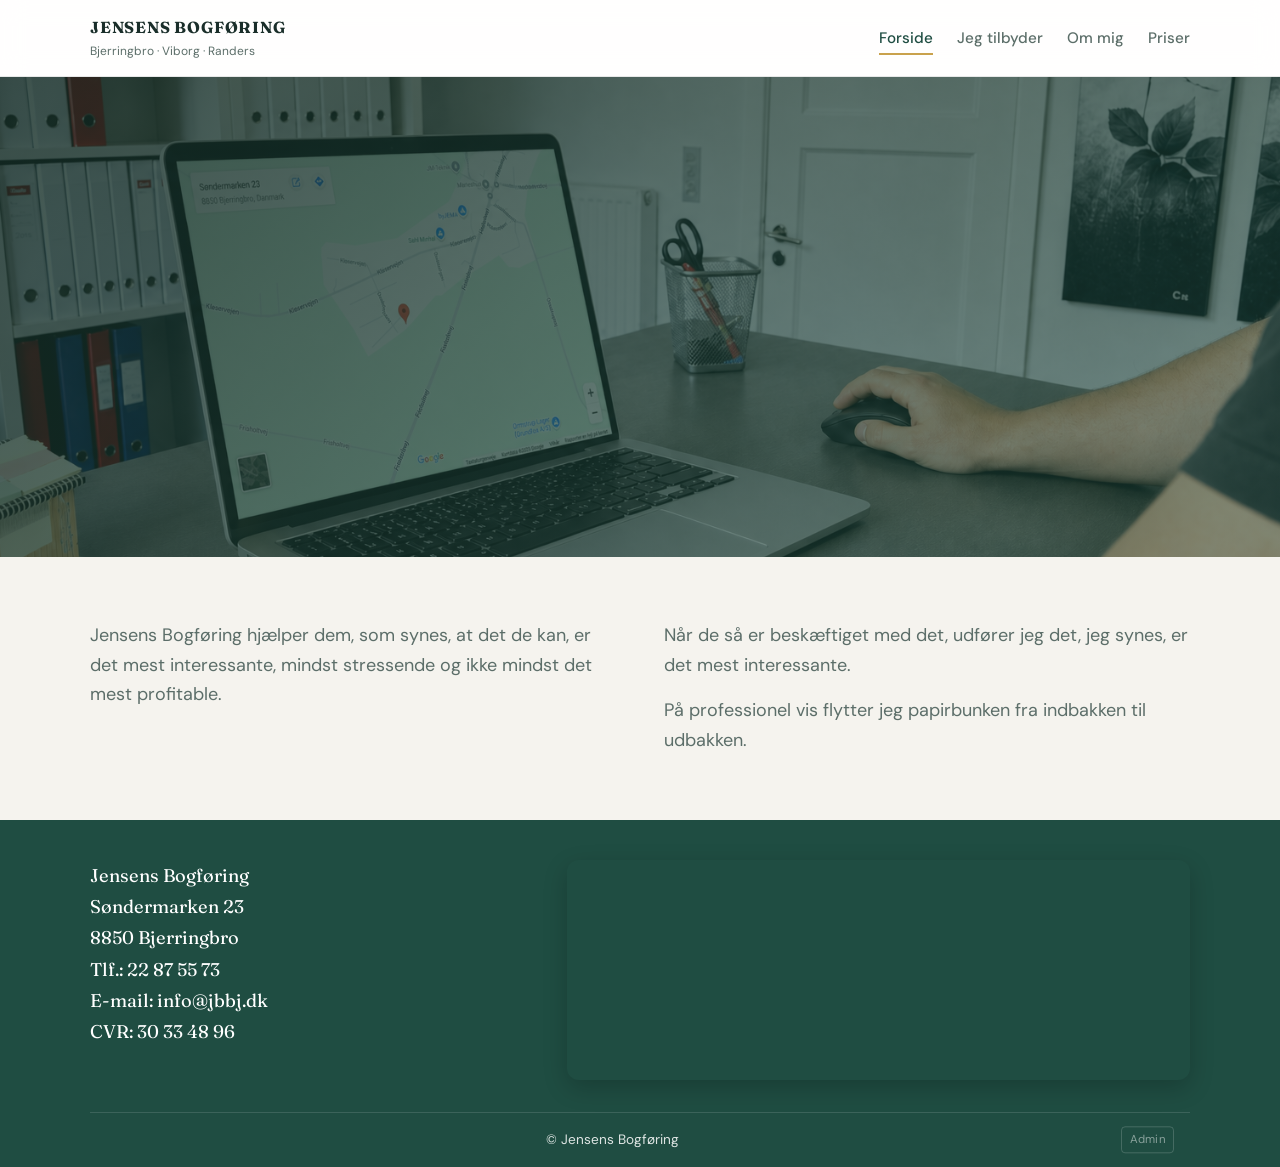
==== commit f800e9af: "Opdatér forside-hero med nyt kontorbillede og korrekt kort. Bruger lokal hero.png med AI-genereret k" ====
--- a/index.html
+++ b/index.html
@@ -33,11 +33,8 @@
   </header>
 
   <section class="hero">
-    <div class="hero-bg" style="background-image:url('https://impro.usercontent.one/appid/oneComWsb/domain/jensensbogforing.dk/media/jensensbogforing.dk/onewebmedia/Billed%205.PNG?etag=%2213bad2-5b37d314%22&sourceContentType=image%2Fpng&quality=85&progressive')"></div>
+    <div class="hero-bg" style="background-image:url('assets/hero.png')"></div>
     <div class="hero-overlay"></div>
-    <div class="hero-content">
-      <h1>JENSENS BOGFØRING</h1>
-    </div>
   </section>
 
   <main>
@@ -57,16 +54,19 @@
       <div class="footer-contact">
         <h2>Jensens Bogføring</h2>
         <h2>Søndermarken 23</h2>
-        <div class="map-wrap">
-          <iframe title="Kort over Jensens Bogføring" loading="lazy" src="https://www.google.com/maps/embed?pb=!1m18!1m12!1m3!1d2209.755192904033!2d9.665286084613216!3d56.3685559139625!2m3!1f0!2f0!3f0!3m2!1i1024!2i768!4f13.1!3m3!1m2!1s0x464bf8293d55d49d%3A0x594dfc778835ecf9!2sS%C3%B8ndermarken%2023%2C%208850%20Bjerringbro!5e0!3m2!1sda!2sdk!4v1530386312200" allowfullscreen></iframe>
-        </div>
         <h2>8850 Bjerringbro</h2>
         <h2>Tlf.: <a href="tel:+4522875573">22 87 55 73</a></h2>
         <h2>E-mail: <a href="mailto:info@jbbj.dk">info@jbbj.dk</a></h2>
         <h2>CVR: 30 33 48 96</h2>
       </div>
+      <div class="map-wrap">
+        <iframe title="Kort over Jensens Bogføring" src="https://www.google.com/maps/embed?origin=mfe&amp;pb=!1m3!2m1!1sS%C3%B8ndermarken+23,+8850+Bjerringbro,+Denmark!6i16!3m1!1sda!5m1!1sda" allowfullscreen referrerpolicy="no-referrer-when-downgrade"></iframe>
+      </div>
     </div>
-    <div class="footer-bottom container">&copy; Jensens Bogføring</div>
+    <div class="footer-bottom container">
+      <span>&copy; Jensens Bogføring</span>
+      <a href="admin.html" class="footer-admin-link">Admin</a>
+    </div>
   </footer>
   <script src="assets/js/main.js"></script>
 </body>
--- a/assets/css/style.css
+++ b/assets/css/style.css
@@ -239,6 +239,68 @@
   color: var(--muted);
 }
 
+.card-link {
+  display: block;
+  color: inherit;
+  text-decoration: none;
+  transition: transform 0.2s, box-shadow 0.2s;
+}
+
+.card-link:hover {
+  transform: translateY(-3px);
+  box-shadow: 0 22px 48px rgba(26, 46, 42, 0.12);
+  text-decoration: none;
+}
+
+.card-more {
+  display: inline-block;
+  margin-top: 0.75rem;
+  font-size: 0.9rem;
+  font-weight: 600;
+  color: var(--brand-light);
+}
+
+/* Service subpages */
+.service-detail {
+  max-width: 42rem;
+}
+
+.back-link {
+  margin-bottom: 1.5rem;
+  font-size: 0.95rem;
+}
+
+.service-content {
+  background: var(--surface);
+  border: 1px solid var(--border);
+  border-radius: var(--radius);
+  padding: 1.75rem;
+  box-shadow: var(--shadow);
+  margin-bottom: 2rem;
+}
+
+.service-content p {
+  color: var(--muted);
+  margin-bottom: 1rem;
+}
+
+.service-content p:last-of-type {
+  margin-bottom: 0;
+}
+
+.service-content ul {
+  margin: 0 0 1rem 1.25rem;
+  color: var(--muted);
+}
+
+.service-content li {
+  margin-bottom: 0.4rem;
+}
+
+.service-content li:last-child {
+  margin-bottom: 0;
+}
+
 /* Timeline */
 .about-layout {
   display: grid;
@@ -304,6 +366,10 @@
   border-left: 4px solid var(--accent);
   border-radius: 0 var(--radius) var(--radius) 0;
   color: var(--ink);
+}
+
+.timeline .closing-note {
+  margin-top: 0;
 }
 
 /* Prices */
@@ -412,7 +478,11 @@
 }
 
 .footer-inner {
+  display: grid;
+  grid-template-columns: 1fr 1.4fr;
+  gap: 2rem;
   padding: 2.5rem 0 2rem;
+  align-items: start;
 }
 
 .footer-contact h2 {
@@ -431,8 +501,6 @@
 }
 
 .map-wrap {
-  margin: 0.75rem 0 1.25rem;
-  max-width: 480px;
   border-radius: 12px;
   overflow: hidden;
   box-shadow: 0 8px 24px rgba(0, 0, 0, 0.2);
@@ -446,11 +514,33 @@
 }
 
 .footer-bottom {
+  position: relative;
   border-top: 1px solid rgba(255, 255, 255, 0.15);
-  padding: 1rem 0;
+  padding: 1rem 4.5rem 1rem 1rem;
   text-align: center;
   font-size: 0.85rem;
-  opacity: 0.7;
+  opacity: 0.85;
+}
+
+.footer-admin-link {
+  position: absolute;
+  right: 1rem;
+  top: 50%;
+  transform: translateY(-50%);
+  font-size: 0.72rem;
+  letter-spacing: 0.02em;
+  color: rgba(255, 255, 255, 0.55);
+  text-decoration: none;
+  padding: 0.2rem 0.45rem;
+  border: 1px solid rgba(255, 255, 255, 0.2);
+  border-radius: 4px;
+}
+
+.footer-admin-link:hover,
+.footer-admin-link:focus {
+  color: #fff;
+  border-color: rgba(255, 255, 255, 0.45);
+  background: rgba(255, 255, 255, 0.08);
 }
 
 /* Mobile */
@@ -480,7 +570,8 @@
   }
 
   .split,
-  .about-layout {
+  .about-layout,
+  .footer-inner {
     grid-template-columns: 1fr;
   }
 
@@ -493,3 +584,107 @@
     margin: 0 auto;
   }
 }
+
+/* Admin */
+.admin-page {
+  padding: 3rem 0 4rem;
+}
+
+.admin-login {
+  max-width: 28rem;
+  margin: 0 auto;
+}
+
+.admin-back {
+  margin-bottom: 1rem;
+}
+
+.admin-lead {
+  color: var(--muted);
+  margin-bottom: 2rem;
+}
+
+.admin-panel {
+  background: var(--surface);
+  border: 1px solid var(--border);
+  border-radius: var(--radius);
+  padding: 1.75rem;
+  margin-bottom: 1.5rem;
+  box-shadow: var(--shadow);
+}
+
+.admin-panel h2 {
+  font-family: "Fraunces", Georgia, serif;
+  font-size: 1.25rem;
+  margin-bottom: 0.75rem;
+  color: var(--brand);
+}
+
+.admin-form label {
+  display: block;
+  margin-bottom: 1rem;
+  font-weight: 500;
+}
+
+.admin-form input {
+  display: block;
+  width: 100%;
+  margin-top: 0.35rem;
+  padding: 0.65rem 0.75rem;
+  border: 1px solid var(--border);
+  border-radius: 8px;
+  font: inherit;
+}
+
+.admin-actions {
+  display: flex;
+  flex-wrap: wrap;
+  gap: 0.75rem;
+}
+
+.btn-ghost {
+  background: transparent;
+  color: var(--brand);
+  border: 1px solid var(--border);
+}
+
+.btn-ghost:hover {
+  background: var(--surface);
+}
+
+.admin-status {
+  margin-top: 1rem;
+  min-height: 1.25rem;
+}
+
+.admin-status.ok {
+  color: var(--brand-light);
+  font-weight: 600;
+}
+
+.admin-status.error {
+  color: #b42318;
+  font-weight: 600;
+}
+
+.admin-help {
+  margin-top: 1rem;
+  padding: 1rem 1.25rem;
+  background: var(--surface);
+  border: 1px solid var(--border);
+  border-radius: var(--radius);
+}
+
+.admin-help summary {
+  cursor: pointer;
+  font-weight: 600;
+  color: var(--brand);
+}
+
+.admin-help ol {
+  margin: 1rem 0 0 1.25rem;
+}
+
+.admin-help li {
+  margin-bottom: 0.5rem;
+}
